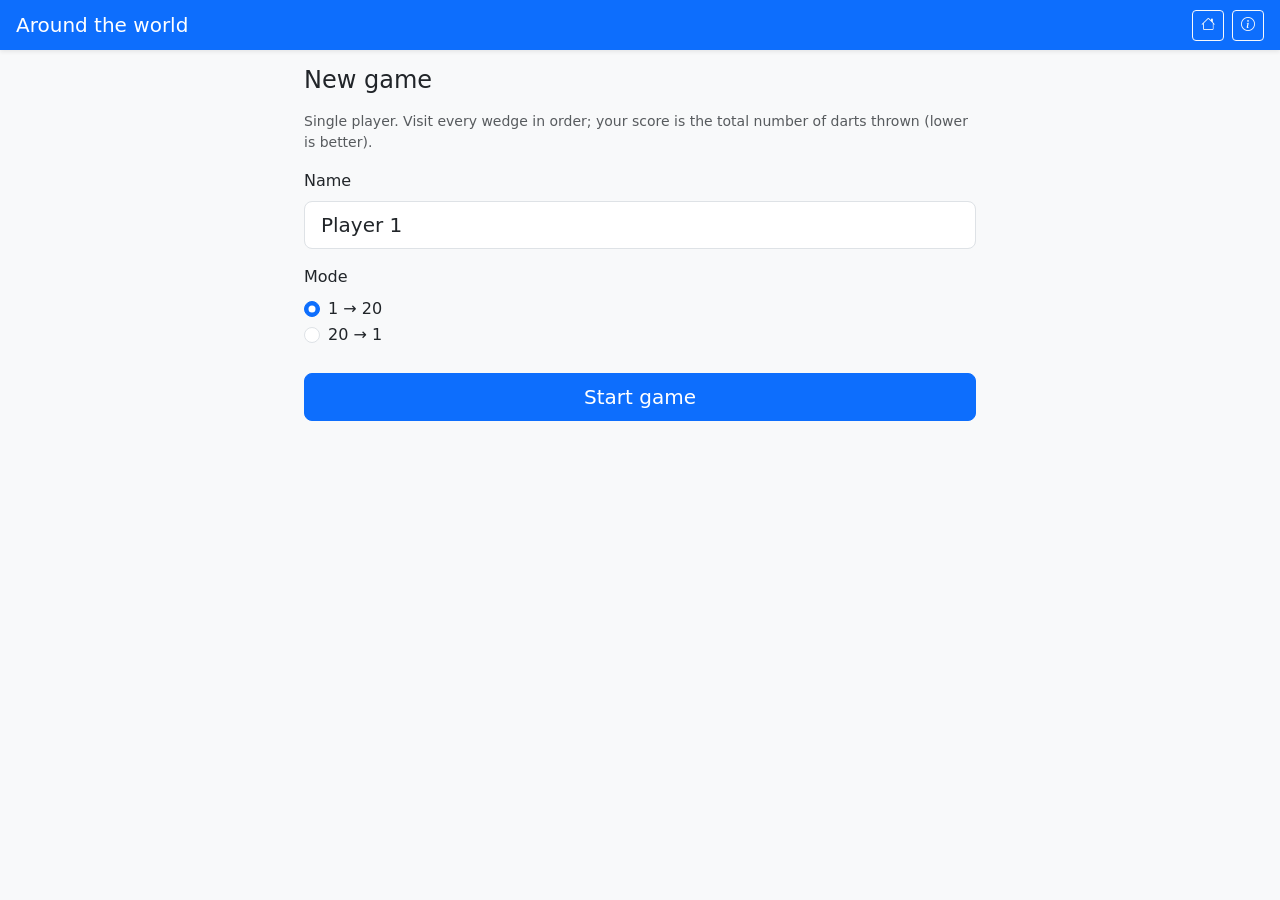
==== around-the-world/index.html @ 60cdac57 "around the world game" ====
<!DOCTYPE html>
<html lang="en">
  <head>
    <meta charset="utf-8" />
    <meta name="viewport" content="width=device-width, initial-scale=1" />
    <title>Around the world</title>
    <link
      href="https://cdn.jsdelivr.net/npm/bootstrap@5.3.3/dist/css/bootstrap.min.css"
      rel="stylesheet"
      integrity="sha384-QWTKZyjpPEjISv5WaRU9OFeRpok6YctnYmDr5pNlyT2bRjXh0JMhjY6hW+ALEwIH"
      crossorigin="anonymous"
    />
    <link rel="stylesheet" href="https://cdn.jsdelivr.net/npm/bootstrap-icons@1.11.3/font/bootstrap-icons.min.css" />
    <link rel="stylesheet" href="../assets/darts-shared.css" />
    <link rel="stylesheet" href="styles.css" />
  </head>
  <body class="bg-light">
    <header class="navbar navbar-dark bg-primary shadow-sm py-2">
      <div class="container-fluid px-3 d-flex flex-wrap align-items-center">
        <span class="navbar-brand mb-0 h1 fs-5">Around the world</span>
        <div class="d-flex ms-auto gap-2 align-items-center">
          <a href="../index.html" class="btn btn-outline-light btn-sm" aria-label="Home" title="Home">
            <i class="bi bi-house" aria-hidden="true"></i>
          </a>
          <a href="README.md" class="btn btn-outline-light btn-sm" aria-label="Instructions" title="Instructions">
            <i class="bi bi-info-circle" aria-hidden="true"></i>
          </a>
          <button type="button" class="btn btn-outline-light btn-sm d-none" id="btn-abandon" aria-label="Abandon game">
            <i class="bi bi-box-arrow-right" aria-hidden="true"></i>
            <span class="visually-hidden">Abandon game</span>
          </button>
        </div>
      </div>
    </header>

    <main class="container-fluid px-3 py-3 pb-5">
      <!-- Setup -->
      <section id="screen-setup" class="screen">
        <h2 class="h4 mb-3">New game</h2>
        <p class="text-muted small mb-3">Single player. Visit every wedge in order; your score is the total number of darts thrown (lower is better).</p>
        <div class="mb-3">
          <label for="setup-player-name" class="form-label">Name</label>
          <input type="text" class="form-control form-control-lg" id="setup-player-name" maxlength="40" autocomplete="name" />
        </div>
        <fieldset class="mb-4">
          <legend class="form-label fs-6">Mode</legend>
          <div class="form-check">
            <input class="form-check-input" type="radio" name="setup-mode" id="mode-asc" value="asc" checked />
            <label class="form-check-label" for="mode-asc">1 → 20</label>
          </div>
          <div class="form-check">
            <input class="form-check-input" type="radio" name="setup-mode" id="mode-desc" value="desc" />
            <label class="form-check-label" for="mode-desc">20 → 1</label>
          </div>
        </fieldset>
        <button type="button" class="btn btn-primary btn-lg w-100 w-md-auto" id="btn-start-game">Start game</button>
      </section>

      <!-- Playing -->
      <section id="screen-game" class="screen d-none">
        <div id="sector-board-card" class="card border-warning shadow-sm mb-3 overflow-hidden">
          <div class="card-body py-2 px-2">
            <div class="dartboard-target-row d-flex flex-nowrap align-items-center justify-content-center gap-2 gap-md-3">
              <div class="dartboard-holder dartboard-holder--compact flex-shrink-0">
                <svg
                  id="dartboard-svg"
                  class="dartboard-svg"
                  viewBox="0 0 200 200"
                  role="img"
                  aria-labelledby="dartboard-aria-title"
                >
                  <title id="dartboard-aria-title">Dartboard — this round’s wedges highlighted</title>
                  <defs>
                    <filter id="dart-glow" x="-40%" y="-40%" width="180%" height="180%">
                      <feGaussianBlur stdDeviation="2" result="blur" />
                      <feMerge>
                        <feMergeNode in="blur" />
                        <feMergeNode in="SourceGraphic" />
                      </feMerge>
                    </filter>
                  </defs>
                  <circle cx="100" cy="100" r="96" fill="none" stroke="#3e2723" stroke-width="2" />
                  <g id="dartboard-sectors"></g>
                  <g id="dartboard-bull-group" class="dartboard-bull-group">
                    <circle
                      class="bull-ring-outer"
                      cx="100"
                      cy="100"
                      r="22"
                      fill="#1b5e20"
                      stroke="#3e2723"
                      stroke-width="1.5"
                    />
                    <circle
                      class="bull-ring-inner"
                      cx="100"
                      cy="100"
                      r="10"
                      fill="#b71c1c"
                      stroke="#3e2723"
                      stroke-width="1"
                    />
                  </g>
                  <text
                    id="dartboard-wedge-label"
                    x="100"
                    y="28"
                    text-anchor="middle"
                    dominant-baseline="middle"
                    font-family="system-ui, -apple-system, sans-serif"
                    font-weight="900"
                    fill="#bf360c"
                    stroke="#ffffff"
                    stroke-width="1.5"
                    paint-order="stroke fill"
                    style="pointer-events: none; visibility: hidden"
                  >
                    20
                  </text>
                </svg>
              </div>
              <div
                id="round-wedge-numbers"
                class="round-wedge-numbers d-flex flex-wrap align-items-center flex-shrink-0"
                aria-live="polite"
              ></div>
            </div>
          </div>
        </div>

        <div class="card shadow-sm mb-3">
          <div class="card-header py-3 d-flex flex-wrap justify-content-between align-items-start gap-2 gap-md-3">
            <div class="current-player-header">
              <span class="current-player-name" id="stat-player">—</span>
            </div>
            <div class="ms-auto text-center">
              <div class="small text-muted text-uppercase">Darts thrown (score)</div>
              <div class="display-6 fw-bold text-primary lh-1 mt-1" id="stat-total-darts">0</div>
            </div>
          </div>
          <div class="card-body pt-3">
            <div class="row g-2 mb-4">
              <div class="col-6">
                <button type="button" class="btn btn-success btn-lg w-100" id="btn-hit">Hit</button>
              </div>
              <div class="col-6">
                <button type="button" class="btn btn-outline-secondary btn-lg w-100" id="btn-miss">Miss</button>
              </div>
            </div>
            <div class="pending-hint-slot mb-1">
              <p class="small text-muted mb-0" id="pending-hint" aria-live="polite"></p>
            </div>
            <div class="row g-2 mb-2">
              <div class="col-6">
                <button type="button" class="btn btn-primary btn-lg w-100" id="btn-confirm-round" disabled>
                  Confirm
                </button>
              </div>
              <div class="col-6">
                <button type="button" class="btn btn-outline-danger btn-lg w-100" id="btn-reset-round" disabled>
                  Reset
                </button>
              </div>
            </div>
            <button type="button" class="btn btn-outline-primary w-100 d-none" id="btn-nn">
              N/N — end round (unused darts do not count)
            </button>
          </div>
        </div>
      </section>

      <!-- Finished -->
      <section id="screen-finished" class="screen d-none">
        <h2 class="h4 mb-3">Finished</h2>
        <p class="lead">
          Total darts (final score):
          <strong id="final-dart-count">0</strong>
        </p>
        <p class="text-muted small mb-4">Lower is better.</p>
        <button type="button" class="btn btn-primary btn-lg w-100" id="btn-new-from-finished">New game</button>
      </section>
    </main>

    <script
      src="https://code.jquery.com/jquery-3.7.1.min.js"
      integrity="sha256-/JqT3SQfawRcv/BIHPThkBvs0OEvtFFmqPF/lYI/Cxo="
      crossorigin="anonymous"
    ></script>
    <script
      src="https://cdn.jsdelivr.net/npm/bootstrap@5.3.3/dist/js/bootstrap.bundle.min.js"
      integrity="sha384-YvpcrYf0tY3lHB60NNkmXc5s9fDVZLESaAA55NDzOxhy9GkcIdslK1eN7N6jIeHz"
      crossorigin="anonymous"
    ></script>
    <script src="app.js"></script>
  </body>
</html>
---- assets/darts-shared.css ----
/* Shared darts UI — load before each game’s styles.css; baseline from follow-sector */
/* Mobile-first: comfortable tap targets and readable scores */

.btn-lg.throw-btn,
.btn-lg[data-mult],
.tb-mult-btn,
.tb-bull-btn,
.btn-pick-miss {
  min-height: 3rem;
}

.dart-pick-sector-btn {
  min-width: 2.5rem;
}

/* Establish target: rows 1–10, 11–20 (centered); Bull + Miss on last row */
.establish-target-grid {
  display: flex;
  flex-direction: column;
  align-items: center;
  gap: 0.5rem;
  width: 100%;
}

.establish-target-row {
  display: flex;
  flex-wrap: wrap;
  justify-content: center;
  column-gap: 0.45rem;
  row-gap: 0.45rem;
  width: 100%;
}

.establish-target-row--miss-bull {
  gap: 0.75rem;
}

.establish-target-panel .btn-establish-bull {
  min-width: 3.75rem;
}

/* Same rhythm as other strip buttons */
.establish-target-panel .establish-target-grid .btn {
  white-space: nowrap;
  font-size: 1.05rem;
  font-weight: 600;
  padding: 0.55rem 0.75rem;
  min-height: 3rem;
}

.establish-target-panel .btn-establish-miss {
  min-width: 3.75rem;
}

.establish-target-panel .dart-pick-sector-btn {
  min-width: 3rem;
}

/* Establish strip: every button is outline gray; selection uses darker outline only (no solid fills) */
.establish-target-panel .btn-outline-secondary {
  --bs-btn-color: var(--bs-secondary);
  color: var(--bs-secondary) !important;
}

.establish-target-panel .btn-outline-secondary.establish-strip-btn--active {
  --bs-btn-color: #212529;
  color: #212529 !important;
  border-color: #212529 !important;
  border-width: 2px;
  font-weight: 700;
  background-color: rgba(33, 37, 41, 0.07);
}

.table-primary th,
.table-primary td {
  font-weight: 600;
}

.round-banner .card-body {
  font-size: 0.95rem;
}

.round-progress {
  height: 0.55rem;
  border-radius: 999px;
  background-color: rgba(13, 110, 253, 0.12);
}

.round-progress .round-progress-fill {
  border-radius: 999px;
  transition: width 0.4s ease;
}

.round-progress-labels {
  font-size: 0.7rem;
  letter-spacing: -0.02em;
  user-select: none;
}

@media (min-width: 400px) {
  .round-progress {
    height: 0.65rem;
  }

  .round-progress-labels {
    font-size: 0.75rem;
  }
}

.current-player-header {
  display: flex;
  flex-wrap: wrap;
  align-items: baseline;
  gap: 0.25rem 0.5rem;
}

.current-player-name {
  font-size: clamp(1.25rem, 4.5vw, 1.65rem);
  font-weight: 800;
  line-height: 1.2;
  letter-spacing: -0.02em;
  color: var(--bs-primary);
}

.current-player-action {
  font-size: 0.95rem;
  font-weight: 600;
  color: var(--bs-secondary-color);
}

.dartboard-holder {
  max-width: min(100%, 320px);
}

/* Compact row: small board + target numeral — saves vertical space */
.dartboard-target-row {
  min-height: 0;
}

.dartboard-holder--compact {
  /* Keep board height in line with the target figure beside it */
  width: min(3.25rem, 30vw);
  max-width: min(3.25rem, 30vw);
}

.board-target-figure {
  font-weight: 800;
  line-height: 1;
  letter-spacing: -0.03em;
  font-size: clamp(1.65rem, 8vw, 2.35rem);
  text-align: center;
  color: var(--bs-dark);
}

.board-target-figure.board-target-figure--bull {
  font-size: clamp(1.15rem, 5.5vw, 1.45rem);
  letter-spacing: 0.02em;
}

.dartboard-svg {
  display: block;
  width: 100%;
  height: auto;
  filter: drop-shadow(0 4px 12px rgba(0, 0, 0, 0.2));
}

.dart-sector {
  stroke: #2d1f14;
  stroke-width: 0.45;
  transition: fill 0.15s ease, stroke 0.15s ease;
}

/* Classic board: odd wedges “black” family (12 o’clock = 20), even index = dark singles + red rings */
.dart-band--single-dark {
  fill: #141414;
}

.dart-band--single-light {
  fill: #ece8e0;
}

.dart-band--ring-red {
  fill: #b31515;
}

.dart-band--ring-green {
  fill: #1f6e34;
}

.dart-sector--target {
  fill: #ffc107 !important;
  stroke: #e65100 !important;
  stroke-width: 2.5 !important;
  filter: url(#dart-glow);
}

/* Bull target: dim wedges */
.dartboard-svg--final-round .dart-sector {
  opacity: 0.42;
}

.dartboard-svg--final-round .bull-ring-outer {
  fill: #256329 !important;
  stroke: #ffc107 !important;
  stroke-width: 3 !important;
  filter: url(#dart-glow);
}

.dartboard-svg--final-round .bull-ring-inner {
  fill: #d32f2f !important;
  stroke: #fff9c4 !important;
  stroke-width: 2.5 !important;
  filter: url(#dart-glow);
}

#sector-board-card.board-final-round {
  border-color: #c62828 !important;
}

@media (min-width: 768px) {
  /* Same readable column as in-play cards */
  #screen-setup {
    max-width: 42rem;
    margin-left: auto;
    margin-right: auto;
  }

  #screen-game .card {
    max-width: 42rem;
    margin-left: auto;
    margin-right: auto;
  }
}

.standings-podium-wrap {
  max-width: 28rem;
  margin-left: auto;
  margin-right: auto;
}

.podium-visual {
  display: flex;
  flex-direction: row;
  align-items: flex-end;
  justify-content: center;
  gap: 0.35rem;
  padding: 0.75rem 0.25rem 0;
}

@media (min-width: 400px) {
  .podium-visual {
    gap: 0.75rem;
  }
}

.podium-column {
  flex: 1 1 0;
  min-width: 0;
  max-width: 9.5rem;
  display: flex;
  flex-direction: column;
  align-items: center;
  text-align: center;
}

.podium-column--1 {
  order: 2;
}
.podium-column--2 {
  order: 1;
}
.podium-column--3 {
  order: 3;
}

.podium-top {
  font-size: 0.85rem;
  line-height: 1.25;
  margin-bottom: 0.35rem;
  min-height: 4.25rem;
  display: flex;
  flex-direction: column;
  justify-content: flex-end;
  align-items: center;
}

.podium-emoji {
  font-size: 1.75rem;
  line-height: 1;
  margin-bottom: 0.2rem;
}

.podium-names {
  font-weight: 700;
  word-break: break-word;
  hyphens: auto;
}

.podium-names.podium-names--empty {
  font-weight: 400;
  color: #9e9e9e;
}

.podium-score-pill {
  font-size: 0.8rem;
  font-weight: 700;
  margin-top: 0.15rem;
  padding: 0.1rem 0.45rem;
  border-radius: 999px;
  background: rgba(0, 0, 0, 0.06);
}

.podium-plinth {
  width: 100%;
  border-radius: 10px 10px 4px 4px;
  box-shadow: 0 4px 0 rgba(0, 0, 0, 0.12), inset 0 1px 0 rgba(255, 255, 255, 0.35);
  padding: 0.5rem 0.35rem 0.65rem;
  font-size: 1.35rem;
  font-weight: 900;
  color: rgba(0, 0, 0, 0.35);
  line-height: 1;
}

.podium-column--1 .podium-plinth {
  min-height: 7.5rem;
  background: linear-gradient(180deg, #ffe082 0%, #ffb300 55%, #ff8f00 100%);
}

.podium-column--2 .podium-plinth {
  min-height: 5.25rem;
  background: linear-gradient(180deg, #f5f5f5 0%, #bdbdbd 55%, #9e9e9e 100%);
}

.podium-column--3 .podium-plinth {
  min-height: 3.75rem;
  background: linear-gradient(180deg, #d7a574 0%, #a1887f 45%, #6d4c41 100%);
}

.podium-column.podium-column--empty .podium-plinth {
  opacity: 0.45;
}

.letter-spacing-tight {
  letter-spacing: 0.06em;
}
---- around-the-world/styles.css ----
/* Around the world — game-specific overrides only */

/* Reserve space so Hit/Miss row does not jump when pending text appears.
   Anchor copy toward Confirm (bottom), not centered toward Hit row. */
.pending-hint-slot {
  min-height: 2.75rem;
  display: flex;
  flex-direction: column;
  justify-content: flex-end;
}

/* Same as follow-sector: hide duplicate SVG wedge label */
#dartboard-wedge-label {
  visibility: hidden !important;
}

/* Wedges in this round but not yet active — softer highlight */
.dart-sector--round-secondary {
  fill: rgba(255, 193, 7, 0.42) !important;
  stroke: #ef6c00 !important;
  stroke-width: 1.35 !important;
}

.round-wedge-num {
  font-weight: 800;
  font-size: clamp(1.45rem, 6.5vw, 2.2rem);
  line-height: 1.1;
  letter-spacing: -0.03em;
  color: var(--bs-secondary);
}

.round-wedge-num--active {
  color: var(--bs-primary);
}

.round-wedge-sep {
  font-weight: 700;
  line-height: 1;
  user-select: none;
}
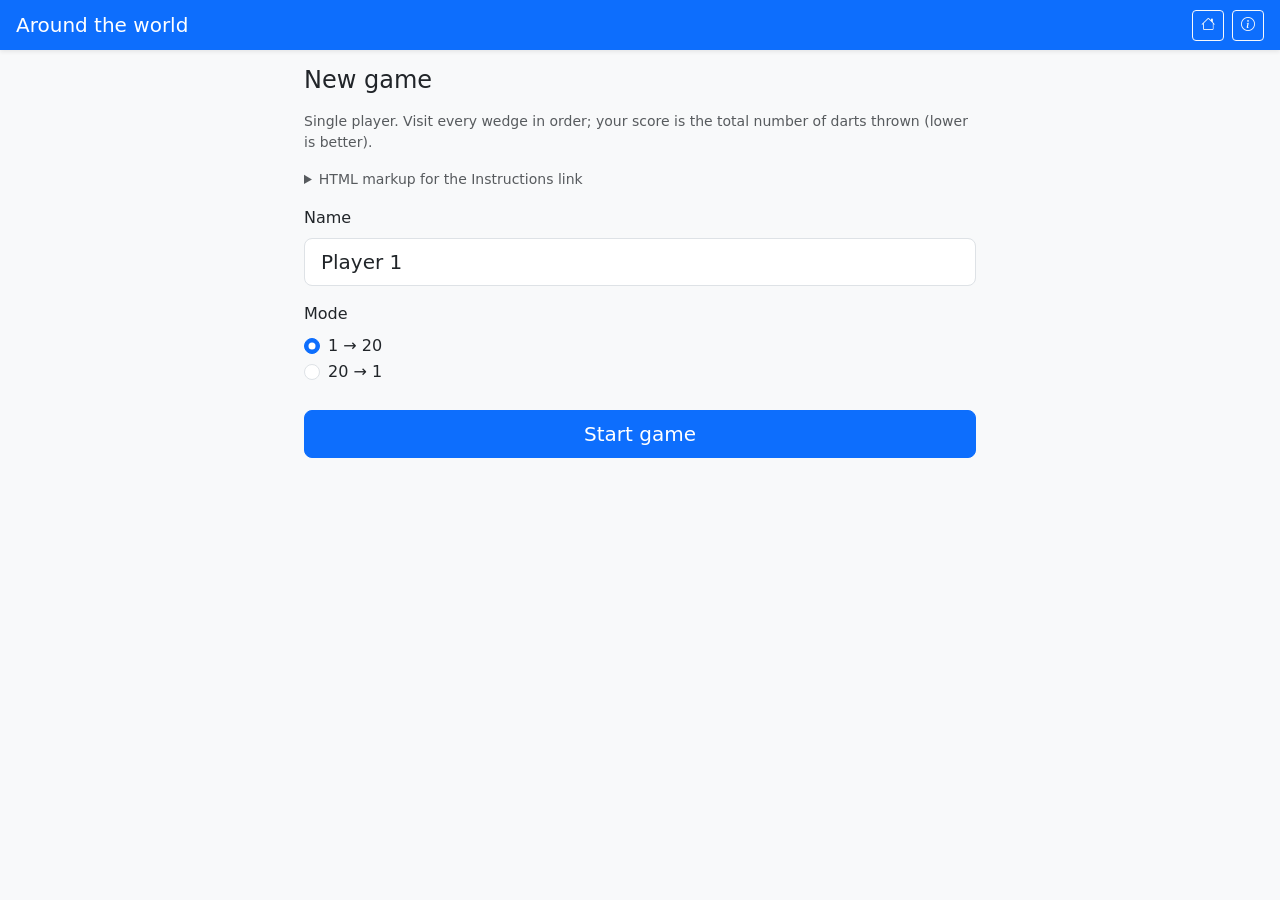
==== commit 95772e6d: "instructions" ====
--- a/around-the-world/index.html
+++ b/around-the-world/index.html
@@ -22,7 +22,12 @@
           <a href="../index.html" class="btn btn-outline-light btn-sm" aria-label="Home" title="Home">
             <i class="bi bi-house" aria-hidden="true"></i>
           </a>
-          <a href="README.md" class="btn btn-outline-light btn-sm" aria-label="Instructions" title="Instructions">
+          <a
+            href="../instructions.html?game=around-the-world"
+            class="btn btn-outline-light btn-sm"
+            aria-label="Instructions"
+            title="Instructions"
+          >
             <i class="bi bi-info-circle" aria-hidden="true"></i>
           </a>
           <button type="button" class="btn btn-outline-light btn-sm d-none" id="btn-abandon" aria-label="Abandon game">
@@ -38,6 +43,10 @@
       <section id="screen-setup" class="screen">
         <h2 class="h4 mb-3">New game</h2>
         <p class="text-muted small mb-3">Single player. Visit every wedge in order; your score is the total number of darts thrown (lower is better).</p>
+        <details class="small text-muted mb-3">
+          <summary>HTML markup for the Instructions link</summary>
+          <pre class="mb-0 mt-2"><code>&lt;a href="../instructions.html?game=around-the-world" class="btn btn-outline-light btn-sm" aria-label="Instructions" title="Instructions"&gt;&lt;i class="bi bi-info-circle" aria-hidden="true"&gt;&lt;/i&gt;&lt;/a&gt;</code></pre>
+        </details>
         <div class="mb-3">
           <label for="setup-player-name" class="form-label">Name</label>
           <input type="text" class="form-control form-control-lg" id="setup-player-name" maxlength="40" autocomplete="name" />
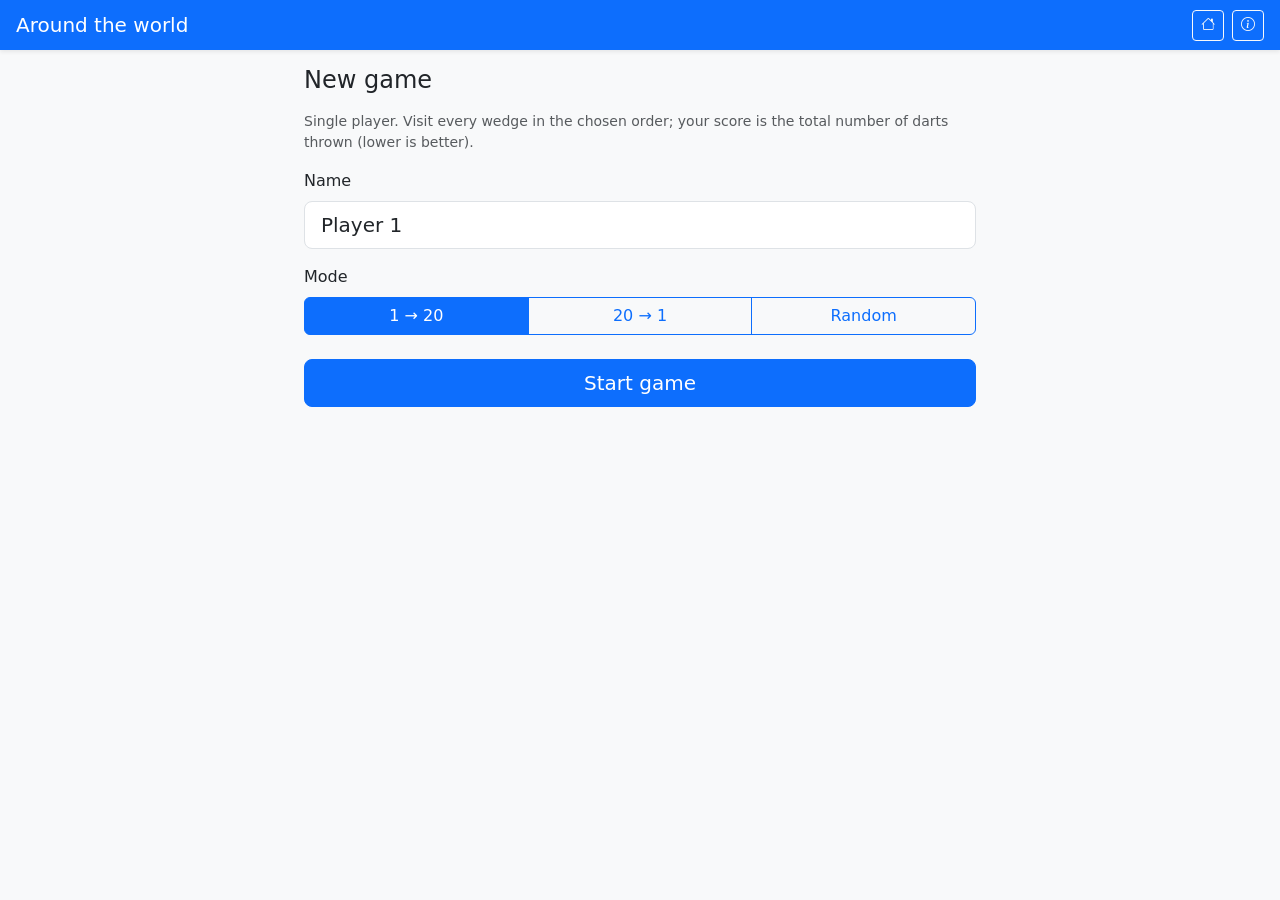
==== commit 05e0afaa: "random mode" ====
--- a/around-the-world/index.html
+++ b/around-the-world/index.html
@@ -42,31 +42,64 @@
       <!-- Setup -->
       <section id="screen-setup" class="screen">
         <h2 class="h4 mb-3">New game</h2>
-        <p class="text-muted small mb-3">Single player. Visit every wedge in order; your score is the total number of darts thrown (lower is better).</p>
-        <details class="small text-muted mb-3">
-          <summary>HTML markup for the Instructions link</summary>
-          <pre class="mb-0 mt-2"><code>&lt;a href="../instructions.html?game=around-the-world" class="btn btn-outline-light btn-sm" aria-label="Instructions" title="Instructions"&gt;&lt;i class="bi bi-info-circle" aria-hidden="true"&gt;&lt;/i&gt;&lt;/a&gt;</code></pre>
-        </details>
+        <p class="text-muted small mb-3">
+          Single player. Visit every wedge in the chosen order; your score is the total number of darts thrown (lower is better).
+        </p>
         <div class="mb-3">
           <label for="setup-player-name" class="form-label">Name</label>
           <input type="text" class="form-control form-control-lg" id="setup-player-name" maxlength="40" autocomplete="name" />
         </div>
-        <fieldset class="mb-4">
-          <legend class="form-label fs-6">Mode</legend>
-          <div class="form-check">
-            <input class="form-check-input" type="radio" name="setup-mode" id="mode-asc" value="asc" checked />
-            <label class="form-check-label" for="mode-asc">1 → 20</label>
-          </div>
-          <div class="form-check">
-            <input class="form-check-input" type="radio" name="setup-mode" id="mode-desc" value="desc" />
-            <label class="form-check-label" for="mode-desc">20 → 1</label>
-          </div>
-        </fieldset>
+        <div class="mb-4">
+          <div class="form-label fs-6 mb-2">Mode</div>
+          <div class="btn-group mode-toggle w-100" role="group" aria-label="Mode">
+            <input
+              type="radio"
+              class="btn-check"
+              name="setup-mode"
+              id="mode-asc"
+              value="asc"
+              autocomplete="off"
+              checked
+            />
+            <label class="btn btn-outline-primary" for="mode-asc">1 → 20</label>
+
+            <input type="radio" class="btn-check" name="setup-mode" id="mode-desc" value="desc" autocomplete="off" />
+            <label class="btn btn-outline-primary" for="mode-desc">20 → 1</label>
+
+            <input type="radio" class="btn-check" name="setup-mode" id="mode-random" value="random" autocomplete="off" />
+            <label class="btn btn-outline-primary" for="mode-random">Random</label>
+          </div>
+        </div>
         <button type="button" class="btn btn-primary btn-lg w-100 w-md-auto" id="btn-start-game">Start game</button>
       </section>
 
       <!-- Playing -->
       <section id="screen-game" class="screen d-none">
+        <div id="random-progress-card" class="card border-primary mb-3 d-none">
+          <div class="card-body py-2 px-3">
+            <div id="random-progress-wrap">
+              <div
+                class="progress round-progress shadow-sm"
+                id="random-progress"
+                role="progressbar"
+                aria-valuemin="0"
+                aria-valuemax="20"
+                aria-valuenow="0"
+                aria-valuetext="0 of 20 wedges cleared"
+              >
+                <div
+                  class="progress-bar round-progress-fill bg-primary"
+                  id="random-progress-fill"
+                  style="width: 0%"
+                ></div>
+              </div>
+              <div class="d-flex justify-content-center align-items-baseline mt-1">
+                <span class="small fw-semibold text-body text-nowrap" id="random-progress-label">0 / 20</span>
+              </div>
+            </div>
+          </div>
+        </div>
+
         <div id="sector-board-card" class="card border-warning shadow-sm mb-3 overflow-hidden">
           <div class="card-body py-2 px-2">
             <div class="dartboard-target-row d-flex flex-nowrap align-items-center justify-content-center gap-2 gap-md-3">
--- a/around-the-world/styles.css
+++ b/around-the-world/styles.css
@@ -1,4 +1,16 @@
 /* Around the world — game-specific overrides only */
+
+/* Setup: three equal-width mode toggles in one row */
+.mode-toggle.btn-group {
+  display: flex;
+  width: 100%;
+}
+
+.mode-toggle .btn {
+  flex: 1 1 0;
+  min-width: 0;
+  white-space: nowrap;
+}
 
 /* Reserve space so Hit/Miss row does not jump when pending text appears.
    Anchor copy toward Confirm (bottom), not centered toward Hit row. */
